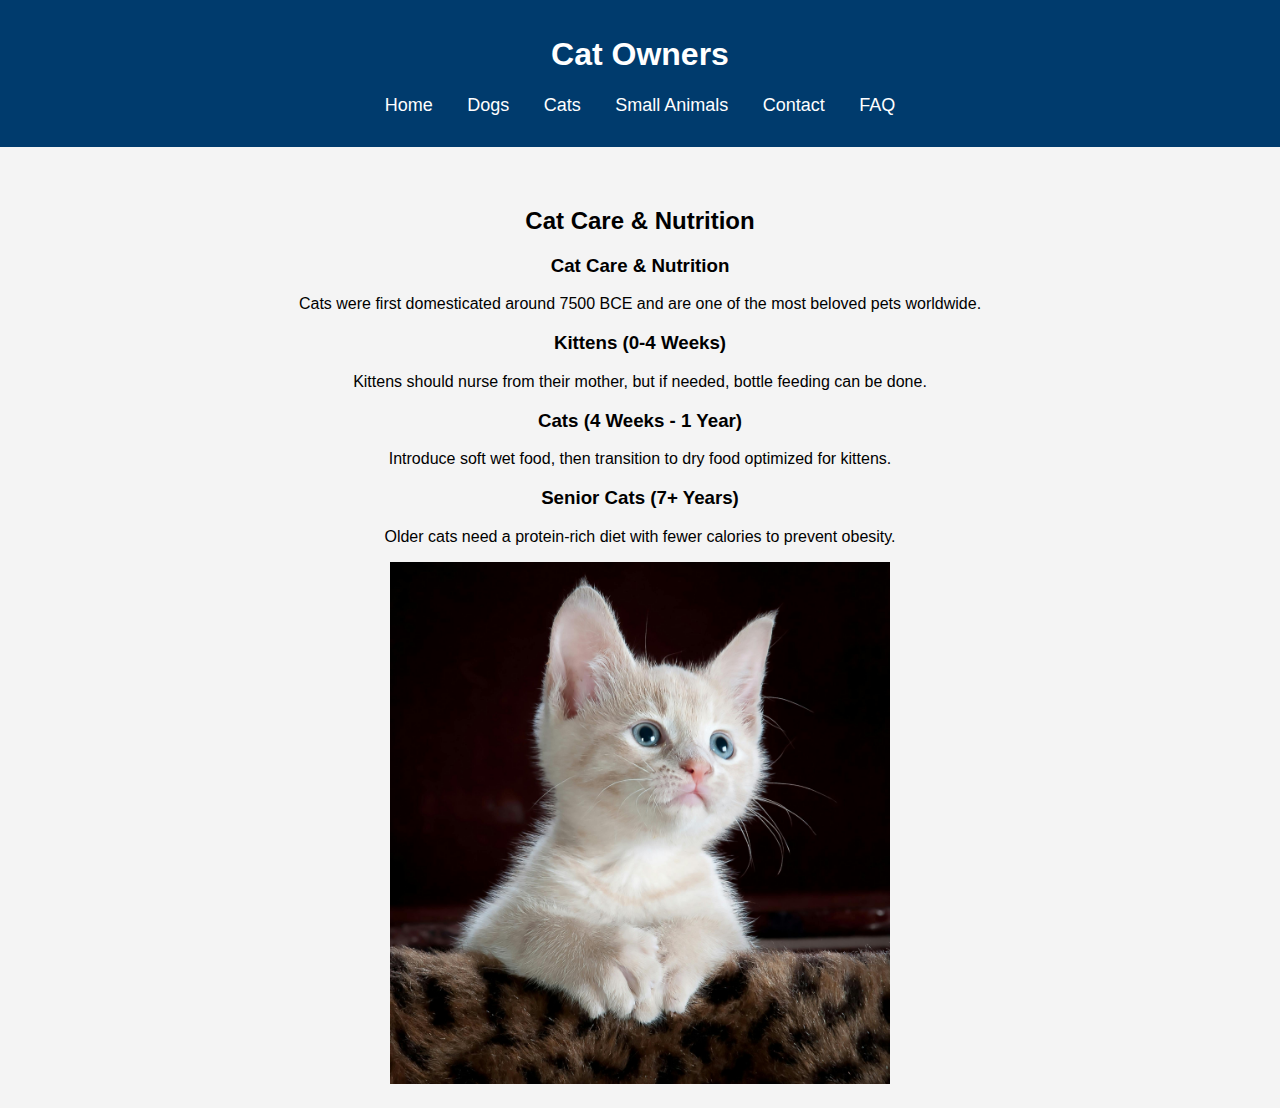
==== cats.html @ e300bd0c "initial commit" ====
<!DOCTYPE html>
<html lang="en">
<head>
    <meta charset="UTF-8">
    <meta name="viewport" content="width=device-width, initial-scale=1.0">
    <title>Cat Owners</title>
    <link rel="stylesheet" href="style.css">
</head>
<body>

    <header>
        <h1>Cat Owners</h1>
        <nav>
            <ul>
                <li><a href="index.html">Home</a></li>
                <li><a href="dogs.html">Dogs</a></li>
                <li><a href="cats.html">Cats</a></li>
                <li><a href="small-animals.html">Small Animals</a></li>
                <li><a href="contact.html">Contact</a></li>
                <li><a href="faq.html">FAQ</a></li> 
            </ul>
        </nav>
    </header>

    <main>
        <h2>Cat Care & Nutrition</h2>
        <h3> Cat Care & Nutrition</h3>
        <p>Cats were first domesticated around 7500 BCE and are one of the most beloved pets worldwide.</p>

        <h3> Kittens (0-4 Weeks)</h3>
        <p>Kittens should nurse from their mother, but if needed, bottle feeding can be done.</p>

        <h3> Cats (4 Weeks - 1 Year)</h3>
        <p>Introduce soft wet food, then transition to dry food optimized for kittens.</p>

        <h3> Senior Cats (7+ Years)</h3>
        <p>Older cats need a protein-rich diet with fewer calories to prevent obesity.</p>

        <img src="images/cat-image.jpg" alt="Cute cat resting" width="500px">
    </main>

</body>
</html>
---- style.css ----
body {
    font-family: Arial, sans-serif;
    margin: 0;
    padding: 0;
    background-color: #f4f4f4;
    text-align: center;
}

header {
    background-color: #003B6D;
    color: white;
    padding: 15px;
}

nav ul {
    list-style-type: none;
    padding: 0;
}

nav ul li {
    display: inline;
    margin: 0 15px;
}

nav ul li a {
    color: white;
    text-decoration: none;
    font-size: 18px;
}

main {
    margin-top: 20px;
    padding: 20px;
}

a:hover {
    text-decoration: underline;
}


.search-container {
    display: flex;
    justify-content: center;
    margin-top: 10px;
}

#searchBar {
    width: 200px;
    padding: 5px;
    border: 1px solid #ccc;
    border-radius: 5px;
}

button {
    background-color: #003B6D;
    color: white;
    border: none;
    padding: 5px 10px;
    margin-left: 5px;
    border-radius: 5px;
    cursor: pointer;
}
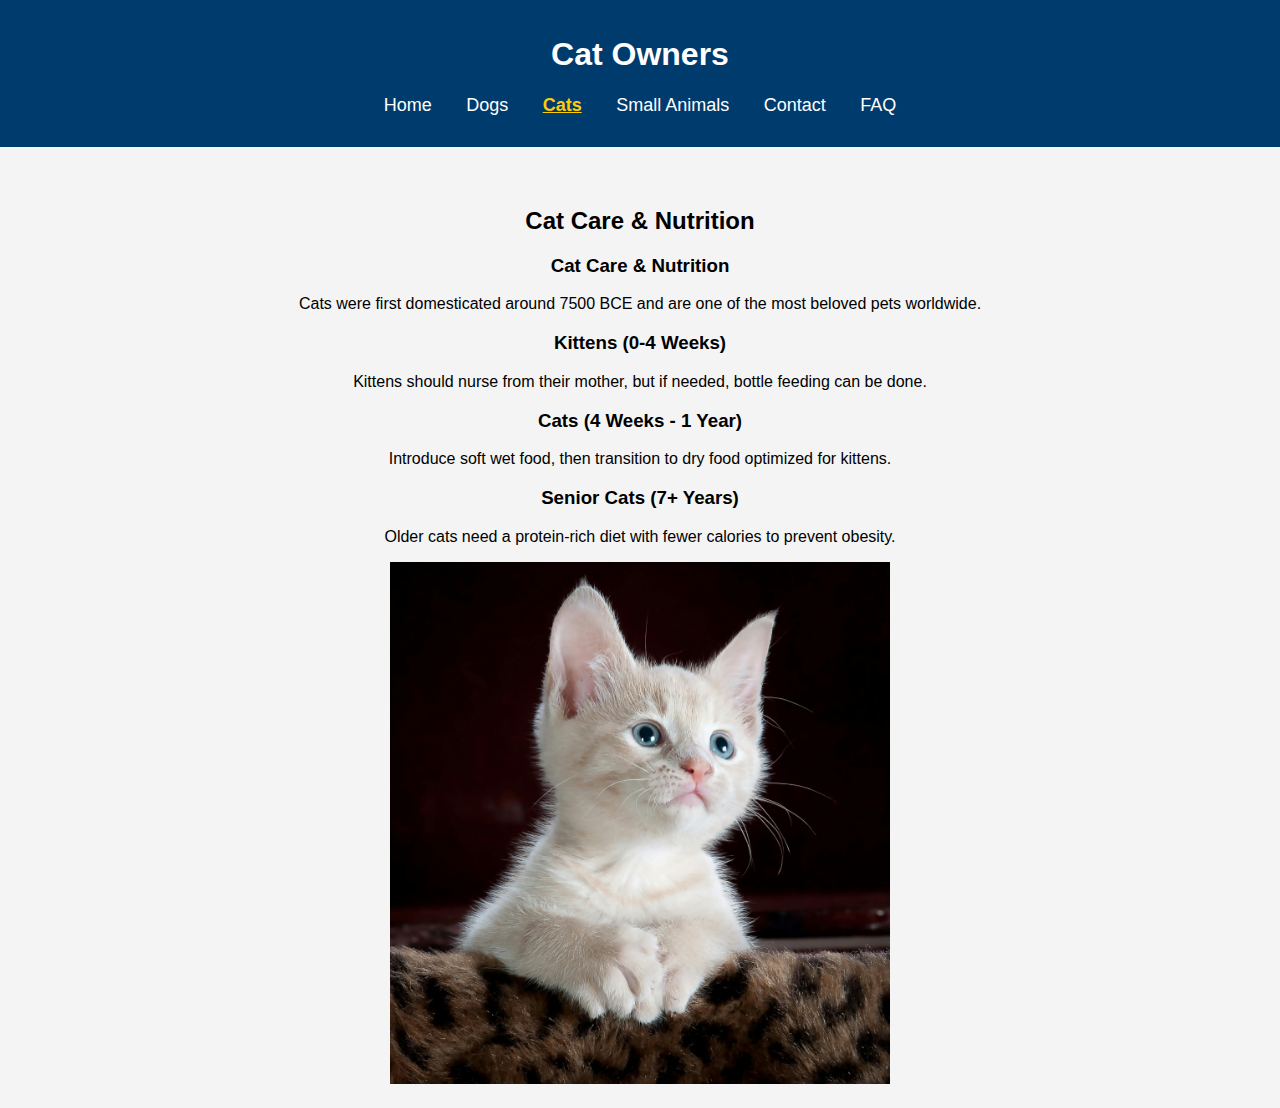
==== commit 1a2cf12b: "changed the interface" ====
--- a/cats.html
+++ b/cats.html
@@ -14,7 +14,7 @@
             <ul>
                 <li><a href="index.html">Home</a></li>
                 <li><a href="dogs.html">Dogs</a></li>
-                <li><a href="cats.html">Cats</a></li>
+                <li><a href="cats.html" class="active">Cats</a></li>
                 <li><a href="small-animals.html">Small Animals</a></li>
                 <li><a href="contact.html">Contact</a></li>
                 <li><a href="faq.html">FAQ</a></li> 
--- a/style.css
+++ b/style.css
@@ -60,3 +60,10 @@
     border-radius: 5px;
     cursor: pointer;
 }
+
+nav ul li a.active {
+    color: #ffcc00;
+    font-weight: bold;
+    text-decoration: underline;
+
+}
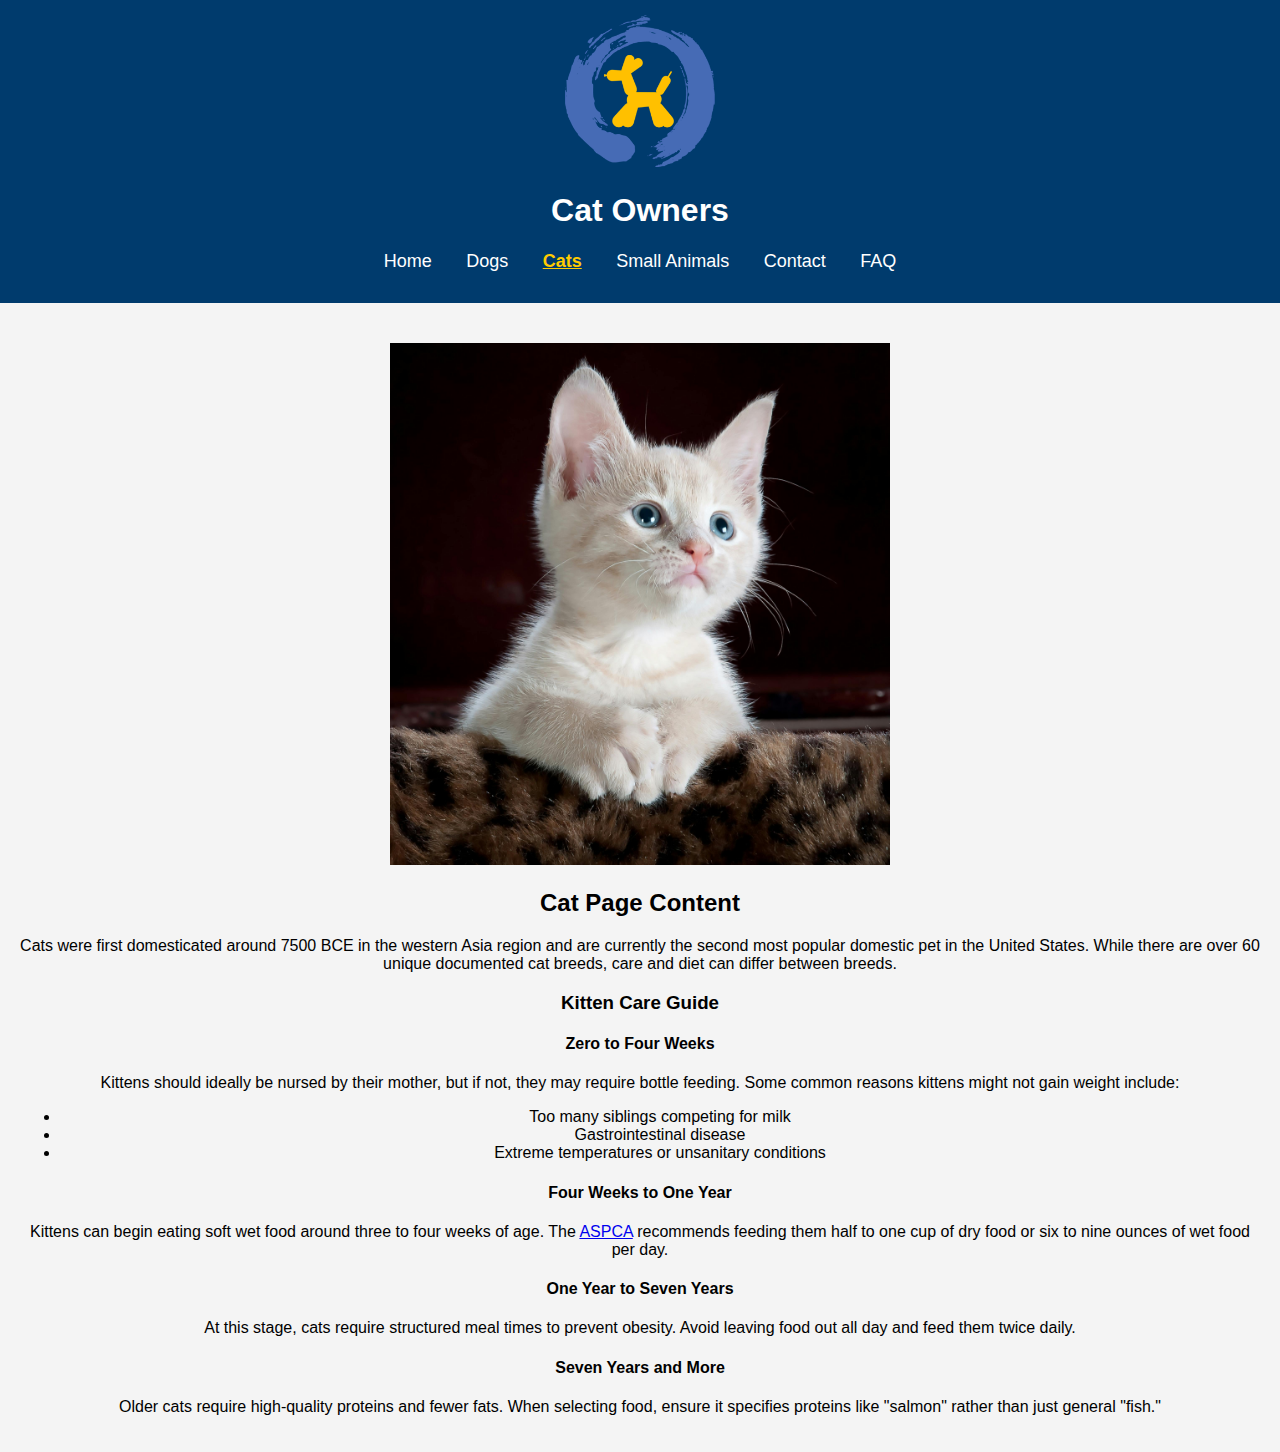
==== commit ac5217dc: "final commit" ====
--- a/cats.html
+++ b/cats.html
@@ -9,6 +9,7 @@
 <body>
 
     <header>
+        <img src="images/logo.png" alt="Paradigm Pet Professionals Logo" width="150">
         <h1>Cat Owners</h1>
         <nav>
             <ul>
@@ -23,20 +24,33 @@
     </header>
 
     <main>
-        <h2>Cat Care & Nutrition</h2>
-        <h3> Cat Care & Nutrition</h3>
-        <p>Cats were first domesticated around 7500 BCE and are one of the most beloved pets worldwide.</p>
 
-        <h3> Kittens (0-4 Weeks)</h3>
-        <p>Kittens should nurse from their mother, but if needed, bottle feeding can be done.</p>
-
-        <h3> Cats (4 Weeks - 1 Year)</h3>
-        <p>Introduce soft wet food, then transition to dry food optimized for kittens.</p>
-
-        <h3> Senior Cats (7+ Years)</h3>
-        <p>Older cats need a protein-rich diet with fewer calories to prevent obesity.</p>
 
         <img src="images/cat-image.jpg" alt="Cute cat resting" width="500px">
+
+        <section>
+            <h2>Cat Page Content</h2>
+            <p>Cats were first domesticated around 7500 BCE in the western Asia region and are currently the second most popular domestic pet in the United States. While there are over 60 unique documented cat breeds, care and diet can differ between breeds.</p>
+        
+            <h3>Kitten Care Guide</h3>
+            <h4>Zero to Four Weeks</h4>
+            <p>Kittens should ideally be nursed by their mother, but if not, they may require bottle feeding. Some common reasons kittens might not gain weight include:</p>
+            <ul>
+                <li>Too many siblings competing for milk</li>
+                <li>Gastrointestinal disease</li>
+                <li>Extreme temperatures or unsanitary conditions</li>
+            </ul>
+        
+            <h4>Four Weeks to One Year</h4>
+            <p>Kittens can begin eating soft wet food around three to four weeks of age. The <a href="https://www.aspca.org/">ASPCA</a> recommends feeding them half to one cup of dry food or six to nine ounces of wet food per day.</p>
+        
+            <h4>One Year to Seven Years</h4>
+            <p>At this stage, cats require structured meal times to prevent obesity. Avoid leaving food out all day and feed them twice daily.</p>
+        
+            <h4>Seven Years and More</h4>
+            <p>Older cats require high-quality proteins and fewer fats. When selecting food, ensure it specifies proteins like "salmon" rather than just general "fish."</p>
+        </section>
+        
     </main>
 
 </body>
